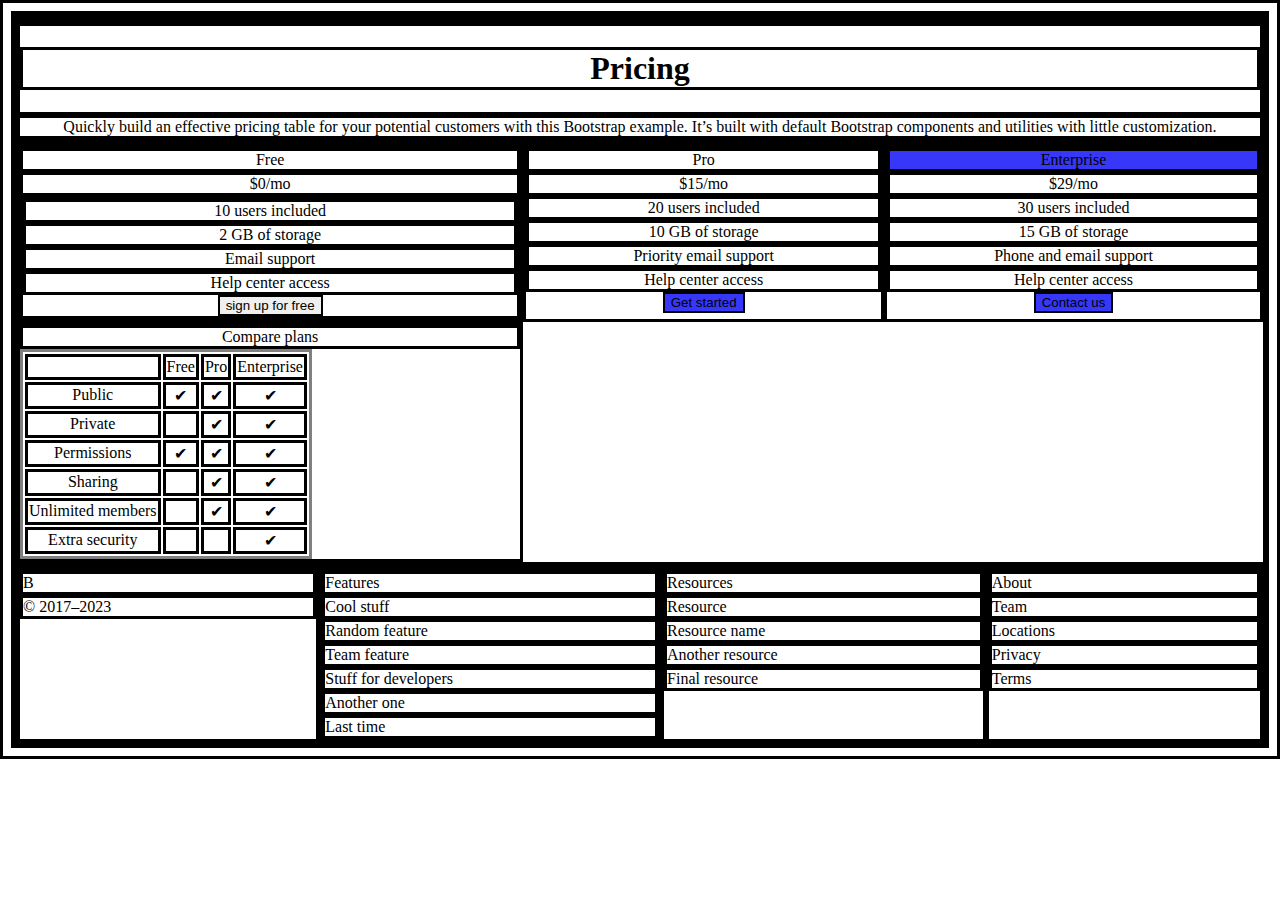
==== docs/index.html @ ed9708ad "first commit" ====
<!DOCTYPE html>
<html lang="en">

<head>
    <meta charset="UTF-8">
    <meta name="viewport" content="width=device-width, initial-scale=1.0">
    <title>Document</title>
    <link rel="stylesheet" href="./css/index.css">
</head>

<body>
    <nav>

    </nav>

    <main>
        <div>
            <h1>Pricing</h1>
        </div>
        <div>Quickly build an effective pricing table for your potential customers with this Bootstrap example. It’s
            built with default Bootstrap components and utilities with little customization.</div>
        </div>

    </main>
    <div class="a1">
        <div>
            <div>Free</div>
            <div>$0/mo</div>
            <div>
                <div>10 users included</div>
                <div>2 GB of storage</div>
                <div>Email support</div>
                <div>Help center access</div>
                <button>sign up for free</button>
            </div>
        </div>

        <div>
            <div>Pro</div>
            <div>$15/mo</div>
            <div>20 users included</div>
            <div>10 GB of storage</div>
            <div>Priority email support</div>
            <div>Help center access</div>
            <button style="background-color: rgb(55, 55, 250);">Get started</button>
        </div>

        <div>
            <div style="background-color: rgb(55, 55, 250);">Enterprise</div>
            <div>$29/mo</div>
            <div>30 users included</div>
            <div>15 GB of storage</div>
            <div>Phone and email support</div>
            <div>Help center access</div>
            <button style="background-color: rgb(55, 55, 250);">Contact us</button>
        </div>

        <div>
            <div>Compare plans</div>
                <table>
                    <tr>
                        <td></td>
                        <td>Free</td>
                        <td>Pro</td>
                        <td>Enterprise</td>
                    </tr>
                    <tr>
                        <td>Public</td>
                        <td>&#10004;</td>
                        <td>&#10004;</td>
                        <td>&#10004;</td>
                    </tr>
                    <tr>
                        <td>Private</td>
                        <td></td>
                        <td>&#10004;</td>
                        <td>&#10004;</td>
                    </tr>
                    <tr>
                        <td>Permissions</td>
                        <td>&#10004;</td>
                        <td>&#10004;</td>
                        <td>&#10004;</td>
                    </tr>
                    <tr>
                        <td>Sharing</td>
                        <td></td>
                        <td>&#10004;</td>
                        <td>&#10004;</td>
                    </tr>
                    <tr>
                        <td>Unlimited members</td>
                        <td></td>
                        <td>&#10004;</td>
                        <td>&#10004;</td>
                    </tr>
                    <tr>
                        <td>Extra security</td>
                        <td></td>
                        <td></td>
                        <td>&#10004;</td>
                    </tr>
                </table>
        </div>
    </div>

    <footer>
        <div>
            <div>B</div>
            <div>© 2017–2023</div>
        </div>
        <div>
            <div>Features</div>
            <div>Cool stuff</div>
            <div>Random feature</div>
            <div>Team feature</div>
            <div>Stuff for developers</div>
            <div>Another one</div>
            <div>Last time</div>
        </div>

        <div>
            <div>Resources</div>
            <div>Resource</div>
            <div>Resource name</div>
            <div>Another resource</div>
            <div>Final resource</div>
        </div>

        <div>
            <div>About</div>
            <div>Team</div>
            <div>Locations</div>
            <div>Privacy</div>
            <div>Terms</div>
        </div>
    </footer>

</body>

</html>
---- docs/css/index.css ----
*{
    border-style: solid;
}
.a1{
    display: grid;
    grid-template-columns: auto auto auto;
    text-align: center;
}
footer {
    display: grid;
    grid-template-columns: auto auto auto auto;
}
main {
    text-align: center;
}
.a2 {
    display
}
/* * table {
    height: 200px;
    width:300px
} */
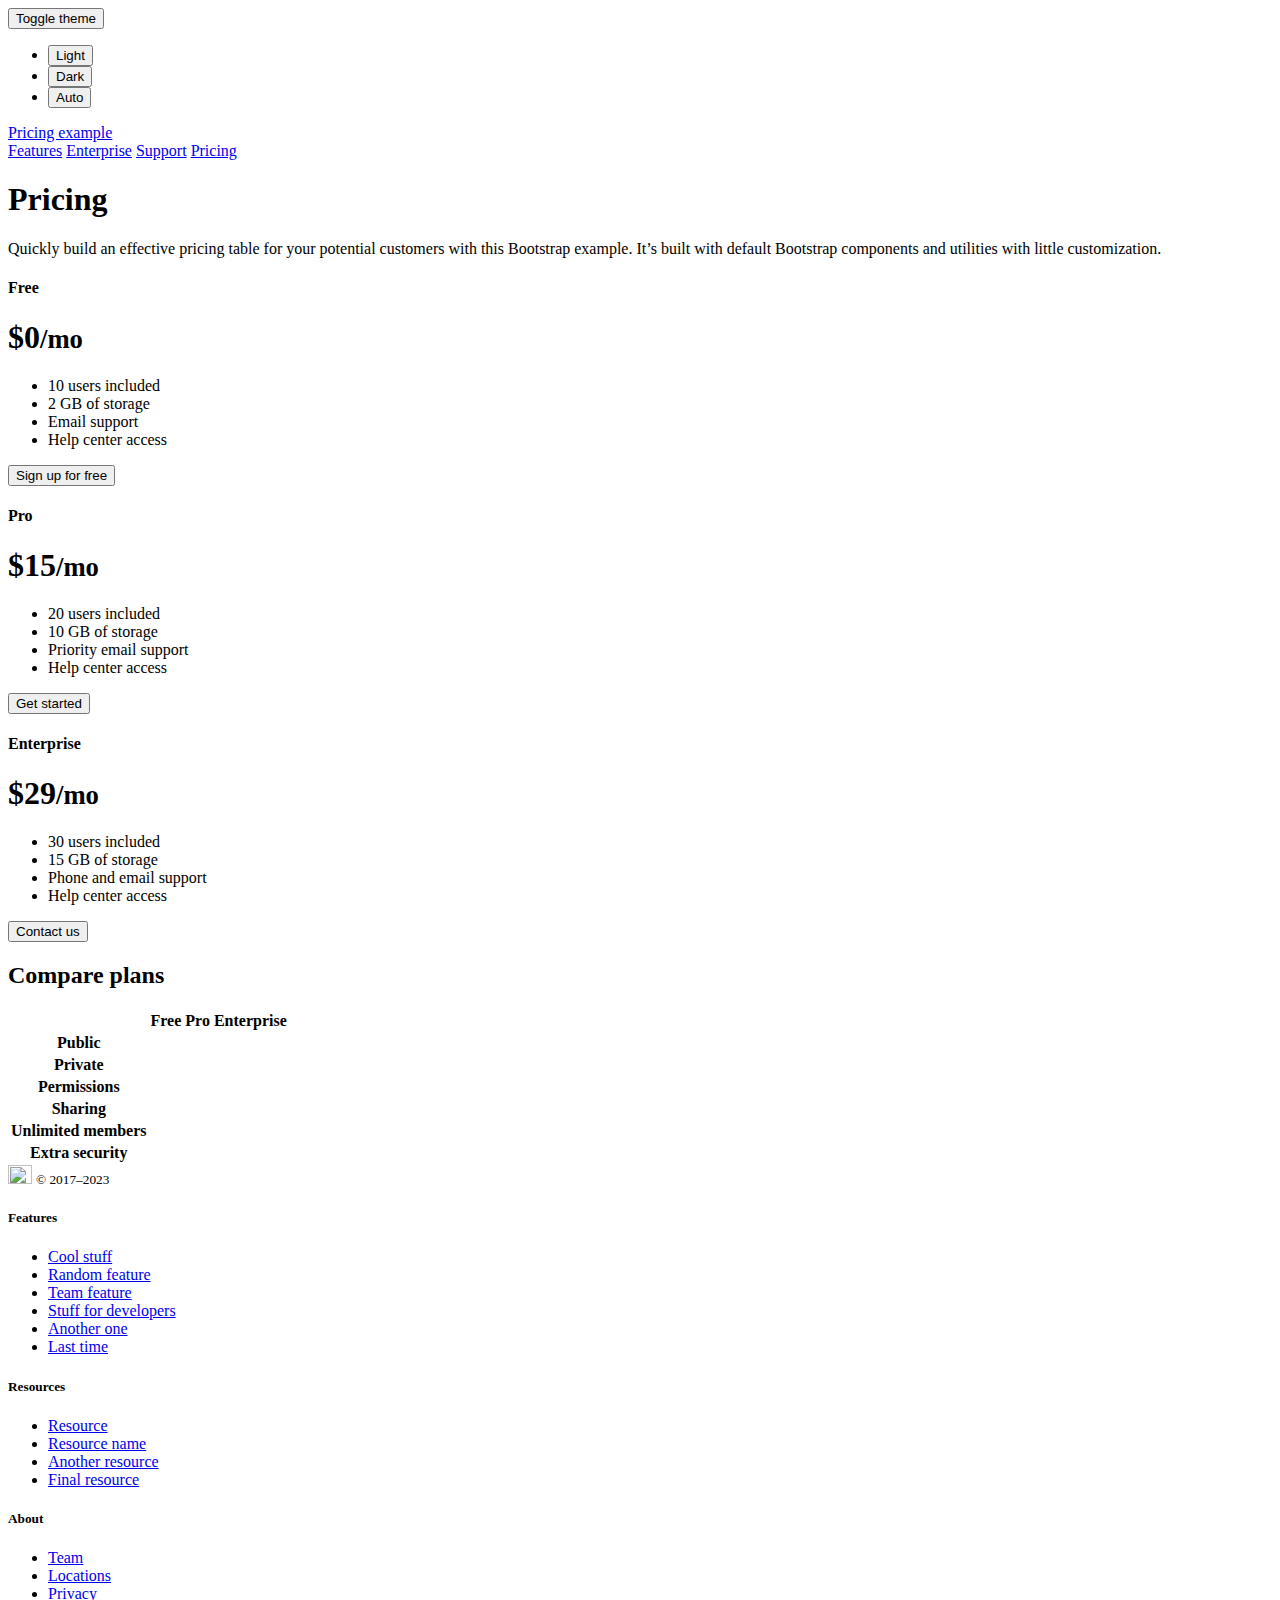
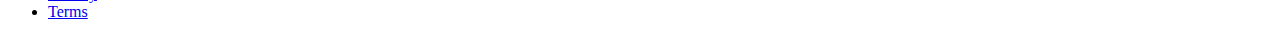
==== commit 8ff12662: "new index" ====
--- a/docs/index.html
+++ b/docs/index.html
@@ -1,141 +1,219 @@
-<!DOCTYPE html>
-<html lang="en">
+<!doctype html>
+<html lang="en" data-bs-theme="auto">
 
 <head>
-    <meta charset="UTF-8">
-    <meta name="viewport" content="width=device-width, initial-scale=1.0">
-    <title>Document</title>
-    <link rel="stylesheet" href="./css/index.css">
+
+    <meta charset="utf-8">
+    <meta name="viewport" content="width=device-width, initial-scale=1">
+    <meta name="description" content="">
+    <title>Pricing example · Bootstrap v5.3</title>
+
 </head>
 
 <body>
-    <nav>
-
-    </nav>
-
-    <main>
-        <div>
-            <h1>Pricing</h1>
-        </div>
-        <div>Quickly build an effective pricing table for your potential customers with this Bootstrap example. It’s
-            built with default Bootstrap components and utilities with little customization.</div>
-        </div>
-
-    </main>
-    <div class="a1">
-        <div>
-            <div>Free</div>
-            <div>$0/mo</div>
-            <div>
-                <div>10 users included</div>
-                <div>2 GB of storage</div>
-                <div>Email support</div>
-                <div>Help center access</div>
-                <button>sign up for free</button>
-            </div>
-        </div>
-
-        <div>
-            <div>Pro</div>
-            <div>$15/mo</div>
-            <div>20 users included</div>
-            <div>10 GB of storage</div>
-            <div>Priority email support</div>
-            <div>Help center access</div>
-            <button style="background-color: rgb(55, 55, 250);">Get started</button>
-        </div>
-
-        <div>
-            <div style="background-color: rgb(55, 55, 250);">Enterprise</div>
-            <div>$29/mo</div>
-            <div>30 users included</div>
-            <div>15 GB of storage</div>
-            <div>Phone and email support</div>
-            <div>Help center access</div>
-            <button style="background-color: rgb(55, 55, 250);">Contact us</button>
-        </div>
-
-        <div>
-            <div>Compare plans</div>
-                <table>
-                    <tr>
-                        <td></td>
-                        <td>Free</td>
-                        <td>Pro</td>
-                        <td>Enterprise</td>
-                    </tr>
-                    <tr>
-                        <td>Public</td>
-                        <td>&#10004;</td>
-                        <td>&#10004;</td>
-                        <td>&#10004;</td>
-                    </tr>
-                    <tr>
-                        <td>Private</td>
-                        <td></td>
-                        <td>&#10004;</td>
-                        <td>&#10004;</td>
-                    </tr>
-                    <tr>
-                        <td>Permissions</td>
-                        <td>&#10004;</td>
-                        <td>&#10004;</td>
-                        <td>&#10004;</td>
-                    </tr>
-                    <tr>
-                        <td>Sharing</td>
-                        <td></td>
-                        <td>&#10004;</td>
-                        <td>&#10004;</td>
-                    </tr>
-                    <tr>
-                        <td>Unlimited members</td>
-                        <td></td>
-                        <td>&#10004;</td>
-                        <td>&#10004;</td>
-                    </tr>
-                    <tr>
-                        <td>Extra security</td>
-                        <td></td>
-                        <td></td>
-                        <td>&#10004;</td>
-                    </tr>
+    <div class="">
+        <button class="" type="button" aria-expanded="false" data-bs-toggle="dropdown" aria-label="Toggle theme (auto)">
+
+            <span class="">Toggle theme</span>
+        </button>
+        <ul class="" aria-labelledby="bd-theme-text">
+            <li>
+                <button type="button" class="" data-bs-theme-value="light" aria-pressed="false">
+
+                    Light
+
+                </button>
+            </li>
+            <li>
+                <button type="button" class="" data-bs-theme-value="dark" aria-pressed="false">
+
+                    Dark
+
+                </button>
+            </li>
+            <li>
+                <button type="button" class="" data-bs-theme-value="auto" aria-pressed="true">
+
+                    Auto
+
+                </button>
+            </li>
+        </ul>
+    </div>
+
+
+    <div class="">
+        <header>
+            <div class="">
+                <a href="/" class="">
+                    <span class="">Pricing example</span>
+                </a>
+
+                <nav class="">
+                    <a class="" href="#">Features</a>
+                    <a class="" href="#">Enterprise</a>
+                    <a class="" href="#">Support</a>
+                    <a class="" href="#">Pricing</a>
+                </nav>
+            </div>
+
+            <div class="">
+                <h1 class="">Pricing</h1>
+                <p class="">Quickly build an effective pricing table for your potential customers with this Bootstrap
+                    example. It’s built with default Bootstrap components and utilities with little customization.</p>
+            </div>
+        </header>
+
+        <main>
+            <div class="">
+                <div class="">
+                    <div class="">
+                        <div class="">
+                            <h4 class="">Free</h4>
+                        </div>
+                        <div class="">
+                            <h1 class="">$0<small class="">/mo</small></h1>
+                            <ul class="">
+                                <li>10 users included</li>
+                                <li>2 GB of storage</li>
+                                <li>Email support</li>
+                                <li>Help center access</li>
+                            </ul>
+                            <button type="button" class="">Sign up for free</button>
+                        </div>
+                    </div>
+                </div>
+                <div class="">
+                    <div class="">
+                        <div class="">
+                            <h4 class="">Pro</h4>
+                        </div>
+                        <div class="">
+                            <h1 class="">$15<small class="">/mo</small></h1>
+                            <ul class="">
+                                <li>20 users included</li>
+                                <li>10 GB of storage</li>
+                                <li>Priority email support</li>
+                                <li>Help center access</li>
+                            </ul>
+                            <button type="button" class="">Get started</button>
+                        </div>
+                    </div>
+                </div>
+                <div class="">
+                    <div class="">
+                        <div class="">
+                            <h4 class="">Enterprise</h4>
+                        </div>
+                        <div class="">
+                            <h1 class="">$29<small class="">/mo</small></h1>
+                            <ul class="">
+                                <li>30 users included</li>
+                                <li>15 GB of storage</li>
+                                <li>Phone and email support</li>
+                                <li>Help center access</li>
+                            </ul>
+                            <button type="button" class="">Contact us</button>
+                        </div>
+                    </div>
+                </div>
+            </div>
+
+            <h2 class="">Compare plans</h2>
+
+            <div class="">
+                <table class="">
+                    <thead>
+                        <tr>
+                            <th></th>
+                            <th>Free</th>
+                            <th>Pro</th>
+                            <th>Enterprise</th>
+                        </tr>
+                    </thead>
+                    <tbody>
+                        <tr>
+                            <th scope="row" class="">Public</th>
+                            <td></td>
+                            <td></td>
+                            <td></td>
+                        </tr>
+                        <tr>
+                            <th scope="row" class="">Private</th>
+                            <td></td>
+                            <td></td>
+                            <td></td>
+                        </tr>
+                    </tbody>
+
+                    <tbody>
+                        <tr>
+                            <th scope="row" class="">Permissions</th>
+                            <td></td>
+                            <td></td>
+                            <td></td>
+                        </tr>
+                        <tr>
+                            <th scope="row" class="">Sharing</th>
+                            <td></td>
+                            <td></td>
+                            <td></td>
+                        </tr>
+                        <tr>
+                            <th scope="row" class="">Unlimited members</th>
+                            <td></td>
+                            <td></td>
+                            <td></td>
+                        </tr>
+                        <tr>
+                            <th scope="row" class="">Extra security</th>
+                            <td></td>
+                            <td></td>
+                            <td></td>
+                        </tr>
+                    </tbody>
                 </table>
-        </div>
+            </div>
+        </main>
+
+        <footer class="">
+            <div class="">
+                <div class="">
+                    <img class="" src="/docs/5.3/assets/brand/bootstrap-logo.svg" alt="" width="24" height="19">
+                    <small class="">&copy; 2017–2023</small>
+                </div>
+                <div class="">
+                    <h5>Features</h5>
+                    <ul class="">
+                        <li class=""><a class="" href="#">Cool stuff</a></li>
+                        <li class=""><a class="" href="#">Random feature</a></li>
+                        <li class=""><a class="" href="#">Team feature</a></li>
+                        <li class=""><a class="" href="#">Stuff for developers</a></li>
+                        <li class=""><a class="" href="#">Another one</a></li>
+                        <li class=""><a class="" href="#">Last time</a></li>
+                    </ul>
+                </div>
+                <div class="">
+                    <h5>Resources</h5>
+                    <ul class="">
+                        <li class=""><a class="" href="#">Resource</a></li>
+                        <li class=""><a class="" href="#">Resource name</a></li>
+                        <li class=""><a class="" href="#">Another resource</a></li>
+                        <li class=""><a class="" href="#">Final resource</a></li>
+                    </ul>
+                </div>
+                <div class="">
+                    <h5>About</h5>
+                    <ul class="">
+                        <li class=""><a class="" href="#">Team</a></li>
+                        <li class=""><a class="" href="#">Locations</a></li>
+                        <li class=""><a class="" href="#">Privacy</a></li>
+                        <li class=""><a class="" href="#">Terms</a></li>
+                    </ul>
+                </div>
+            </div>
+        </footer>
     </div>
-
-    <footer>
-        <div>
-            <div>B</div>
-            <div>© 2017–2023</div>
-        </div>
-        <div>
-            <div>Features</div>
-            <div>Cool stuff</div>
-            <div>Random feature</div>
-            <div>Team feature</div>
-            <div>Stuff for developers</div>
-            <div>Another one</div>
-            <div>Last time</div>
-        </div>
-
-        <div>
-            <div>Resources</div>
-            <div>Resource</div>
-            <div>Resource name</div>
-            <div>Another resource</div>
-            <div>Final resource</div>
-        </div>
-
-        <div>
-            <div>About</div>
-            <div>Team</div>
-            <div>Locations</div>
-            <div>Privacy</div>
-            <div>Terms</div>
-        </div>
-    </footer>
-
 </body>
 
 </html>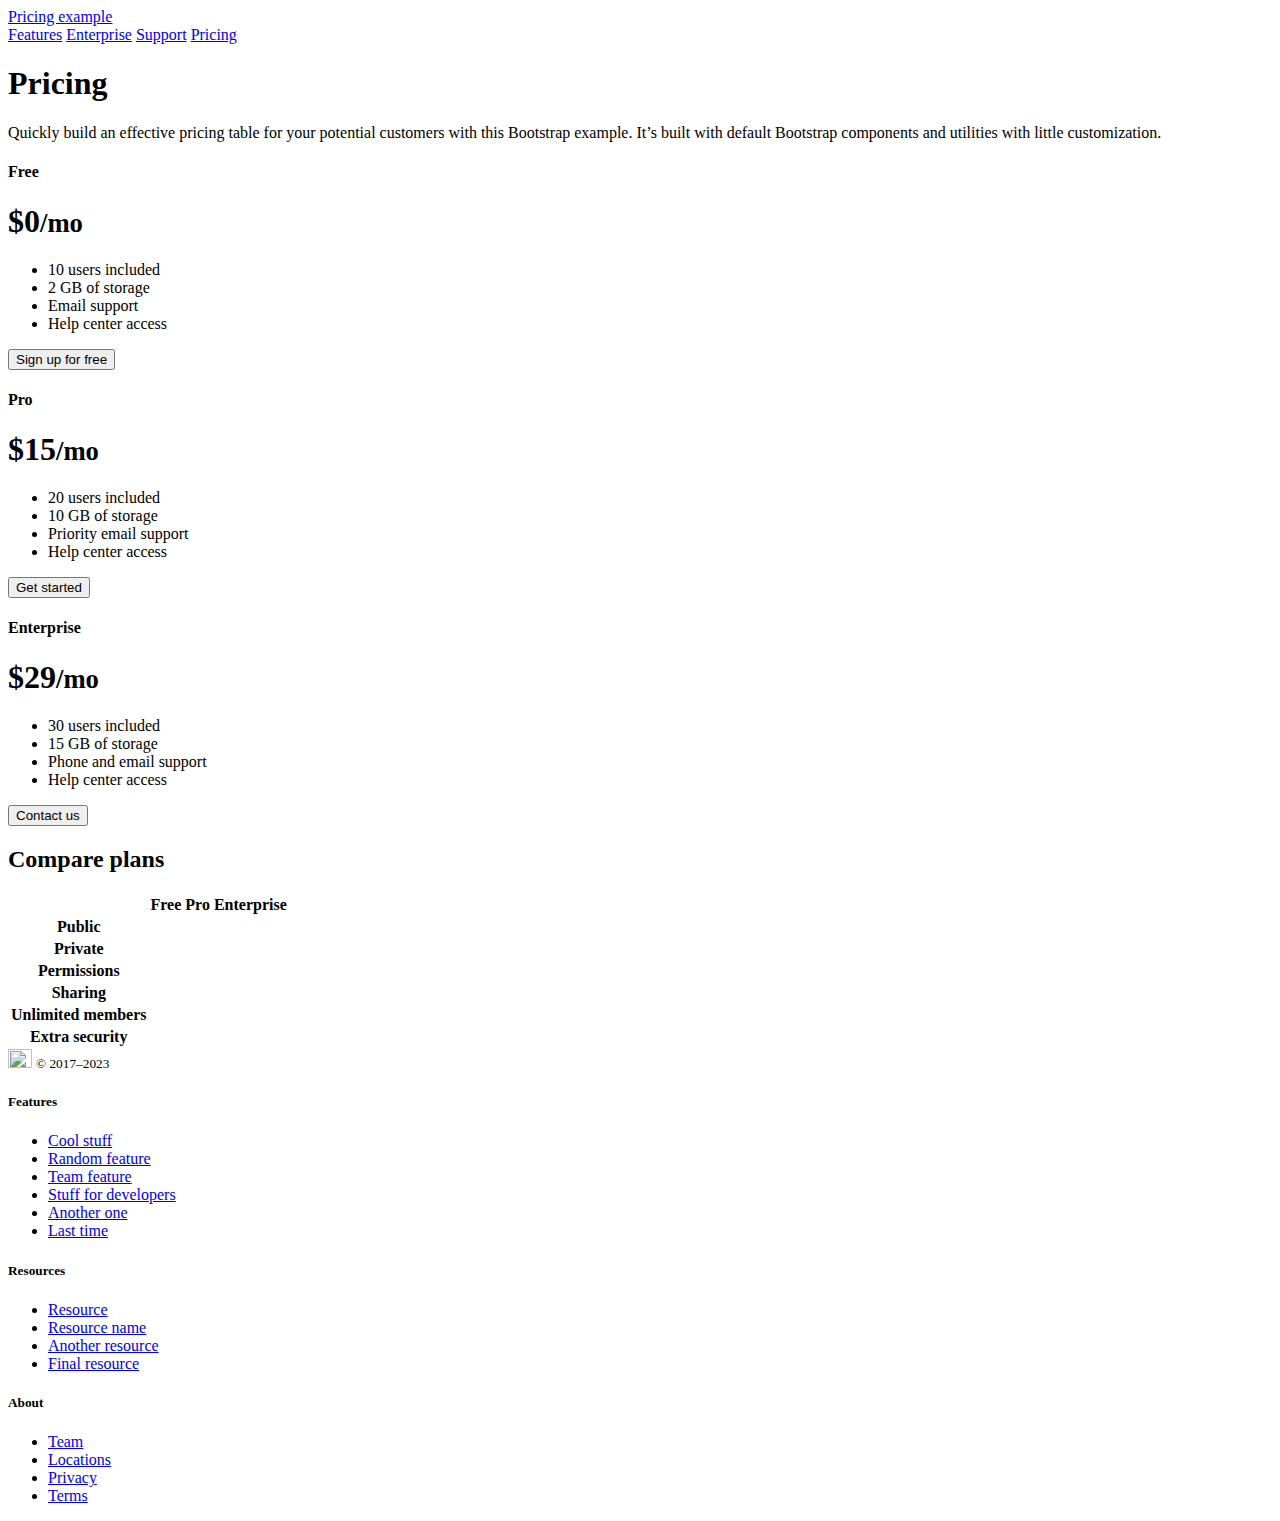
==== commit 7bdfb7b8: "a" ====
--- a/docs/index.html
+++ b/docs/index.html
@@ -11,37 +11,6 @@
 </head>
 
 <body>
-    <div class="">
-        <button class="" type="button" aria-expanded="false" data-bs-toggle="dropdown" aria-label="Toggle theme (auto)">
-
-            <span class="">Toggle theme</span>
-        </button>
-        <ul class="" aria-labelledby="bd-theme-text">
-            <li>
-                <button type="button" class="" data-bs-theme-value="light" aria-pressed="false">
-
-                    Light
-
-                </button>
-            </li>
-            <li>
-                <button type="button" class="" data-bs-theme-value="dark" aria-pressed="false">
-
-                    Dark
-
-                </button>
-            </li>
-            <li>
-                <button type="button" class="" data-bs-theme-value="auto" aria-pressed="true">
-
-                    Auto
-
-                </button>
-            </li>
-        </ul>
-    </div>
-
-
     <div class="">
         <header>
             <div class="">
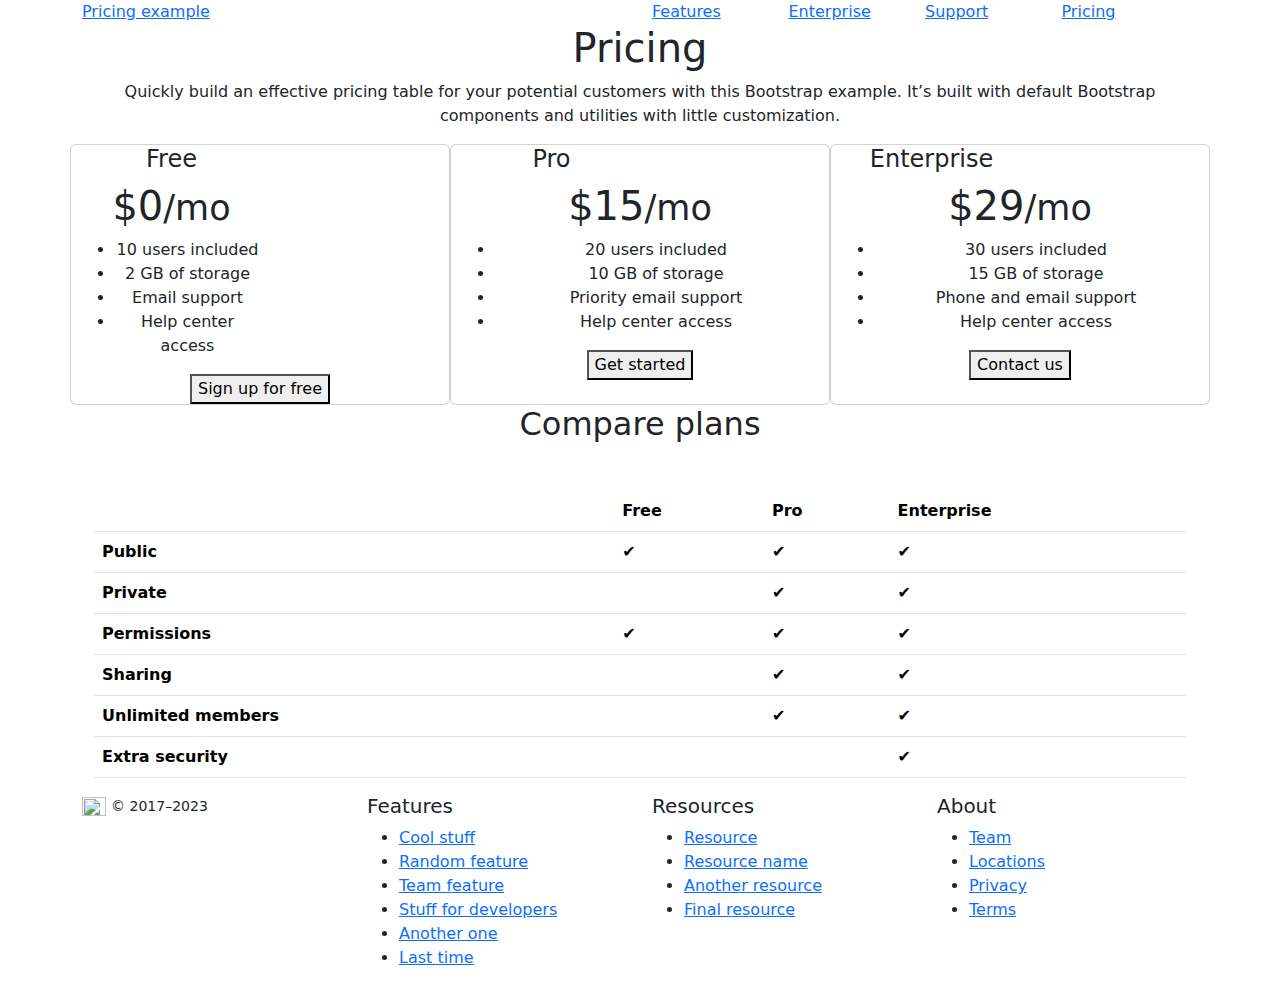
==== commit fd42fb86: "toy_new_index" ====
--- a/docs/index.html
+++ b/docs/index.html
@@ -7,42 +7,45 @@
     <meta name="viewport" content="width=device-width, initial-scale=1">
     <meta name="description" content="">
     <title>Pricing example · Bootstrap v5.3</title>
+    <link href="https://cdn.jsdelivr.net/npm/bootstrap@5.3.2/dist/css/bootstrap.min.css" rel="stylesheet">
+    <link rel="stylesheet" href="./css/index.css">
 
 </head>
 
 <body>
-    <div class="">
+    <div class="container">
         <header>
-            <div class="">
-                <a href="/" class="">
+            <div class="row">
+                <a href="/" class="col-6">
                     <span class="">Pricing example</span>
                 </a>
 
-                <nav class="">
-                    <a class="" href="#">Features</a>
-                    <a class="" href="#">Enterprise</a>
-                    <a class="" href="#">Support</a>
-                    <a class="" href="#">Pricing</a>
+                <nav class="row col-6">
+                    <a class="col-3" href="#">Features</a>
+                    <a class="col-3" href="#">Enterprise</a>
+                    <a class="col-3" href="./support.html">Support</a>
+                    <a class="col-3" href="./Pricing.html">Pricing</a>
                 </nav>
             </div>
 
-            <div class="">
+            <div class="row a1">
                 <h1 class="">Pricing</h1>
-                <p class="">Quickly build an effective pricing table for your potential customers with this Bootstrap
+                <p class="">Quickly build an effective pricing table for your potential customers with
+                    this Bootstrap
                     example. It’s built with default Bootstrap components and utilities with little customization.</p>
             </div>
         </header>
 
         <main>
-            <div class="">
-                <div class="">
+            <div class="row a1">
+                <div class="card col-4 a1">
                     <div class="">
-                        <div class="">
-                            <h4 class="">Free</h4>
+                        <div class="a1">
+                            <h4 class="col-6">Free</h4>
                         </div>
-                        <div class="">
-                            <h1 class="">$0<small class="">/mo</small></h1>
-                            <ul class="">
+                        <div class="a1">
+                            <h1 class="col-6">$0<small class="">/mo</small></h1>
+                            <ul class="col-6">
                                 <li>10 users included</li>
                                 <li>2 GB of storage</li>
                                 <li>Email support</li>
@@ -52,10 +55,10 @@
                         </div>
                     </div>
                 </div>
-                <div class="">
+                <div class="card col-4 a1">
                     <div class="">
                         <div class="">
-                            <h4 class="">Pro</h4>
+                            <h4 class="col-6">Pro</h4>
                         </div>
                         <div class="">
                             <h1 class="">$15<small class="">/mo</small></h1>
@@ -69,10 +72,10 @@
                         </div>
                     </div>
                 </div>
-                <div class="">
+                <div class="card col-4">
                     <div class="">
                         <div class="">
-                            <h4 class="">Enterprise</h4>
+                            <h4 class="col-6">Enterprise</h4>
                         </div>
                         <div class="">
                             <h1 class="">$29<small class="">/mo</small></h1>
@@ -88,10 +91,10 @@
                 </div>
             </div>
 
-            <h2 class="">Compare plans</h2>
+            <h2 class="a1">Compare plans</h2>
 
-            <div class="">
-                <table class="">
+            <div class="container mt-5">
+                <table class="table">
                     <thead>
                         <tr>
                             <th></th>
@@ -103,42 +106,42 @@
                     <tbody>
                         <tr>
                             <th scope="row" class="">Public</th>
-                            <td></td>
-                            <td></td>
-                            <td></td>
+                            <td>&#10004;</td>
+                            <td>&#10004;</td>
+                            <td>&#10004;</td>
                         </tr>
                         <tr>
                             <th scope="row" class="">Private</th>
                             <td></td>
-                            <td></td>
-                            <td></td>
+                            <td>&#10004;</td>
+                            <td>&#10004;</td>
                         </tr>
                     </tbody>
 
                     <tbody>
                         <tr>
                             <th scope="row" class="">Permissions</th>
-                            <td></td>
-                            <td></td>
-                            <td></td>
+                            <td>&#10004;</td>
+                            <td>&#10004;</td>
+                            <td>&#10004;</td>
                         </tr>
                         <tr>
                             <th scope="row" class="">Sharing</th>
                             <td></td>
-                            <td></td>
-                            <td></td>
+                            <td>&#10004;</td>
+                            <td>&#10004;</td>
                         </tr>
                         <tr>
                             <th scope="row" class="">Unlimited members</th>
                             <td></td>
-                            <td></td>
-                            <td></td>
+                            <td>&#10004;</td>
+                            <td>&#10004;</td>
                         </tr>
                         <tr>
                             <th scope="row" class="">Extra security</th>
                             <td></td>
                             <td></td>
-                            <td></td>
+                            <td>&#10004;</td>
                         </tr>
                     </tbody>
                 </table>
@@ -146,12 +149,12 @@
         </main>
 
         <footer class="">
-            <div class="">
-                <div class="">
+            <div class="row">
+                <div class="col-3">
                     <img class="" src="/docs/5.3/assets/brand/bootstrap-logo.svg" alt="" width="24" height="19">
                     <small class="">&copy; 2017–2023</small>
                 </div>
-                <div class="">
+                <div class="col-3">
                     <h5>Features</h5>
                     <ul class="">
                         <li class=""><a class="" href="#">Cool stuff</a></li>
@@ -162,7 +165,7 @@
                         <li class=""><a class="" href="#">Last time</a></li>
                     </ul>
                 </div>
-                <div class="">
+                <div class="col-3">
                     <h5>Resources</h5>
                     <ul class="">
                         <li class=""><a class="" href="#">Resource</a></li>
@@ -171,7 +174,7 @@
                         <li class=""><a class="" href="#">Final resource</a></li>
                     </ul>
                 </div>
-                <div class="">
+                <div class="col-3">
                     <h5>About</h5>
                     <ul class="">
                         <li class=""><a class="" href="#">Team</a></li>
--- a/docs/css/index.css
+++ b/docs/css/index.css
@@ -0,0 +1,6 @@
+.main {
+    text-align: center;
+}
+.a1 {
+    text-align: center;
+}